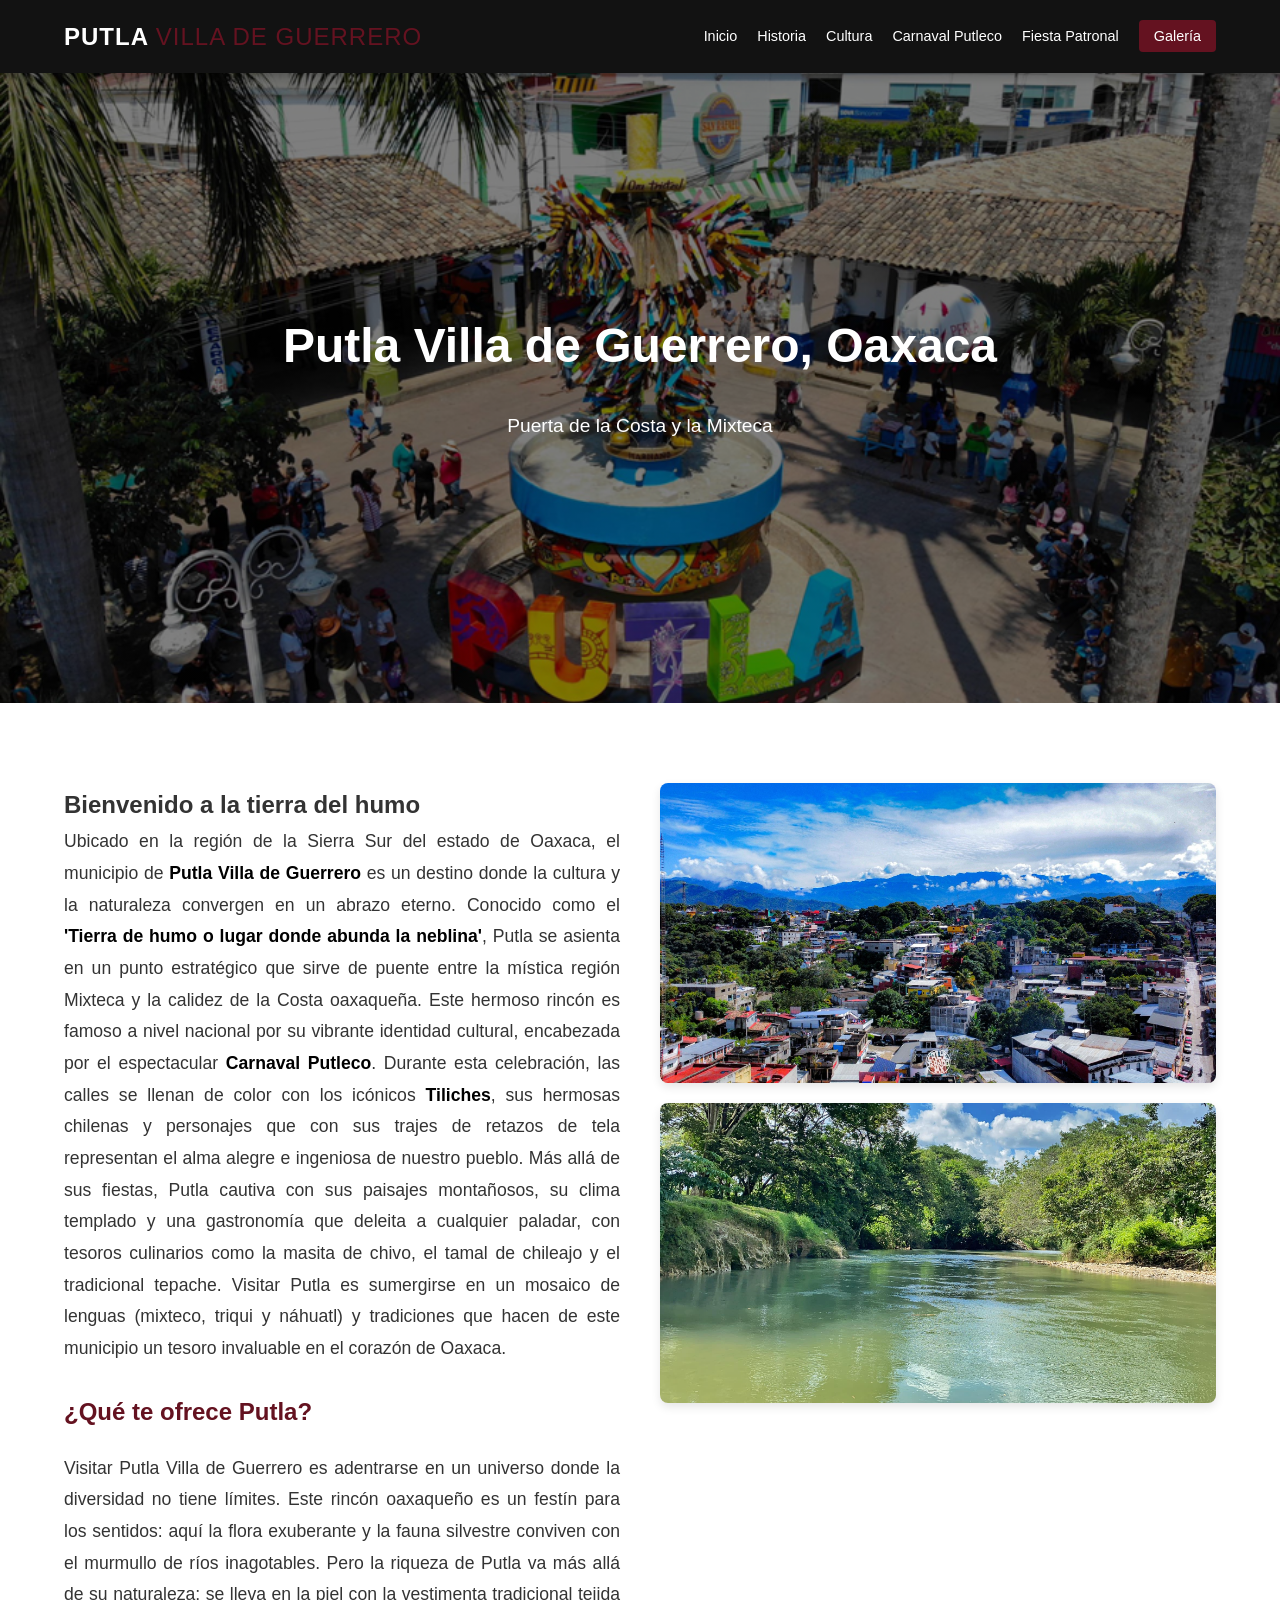
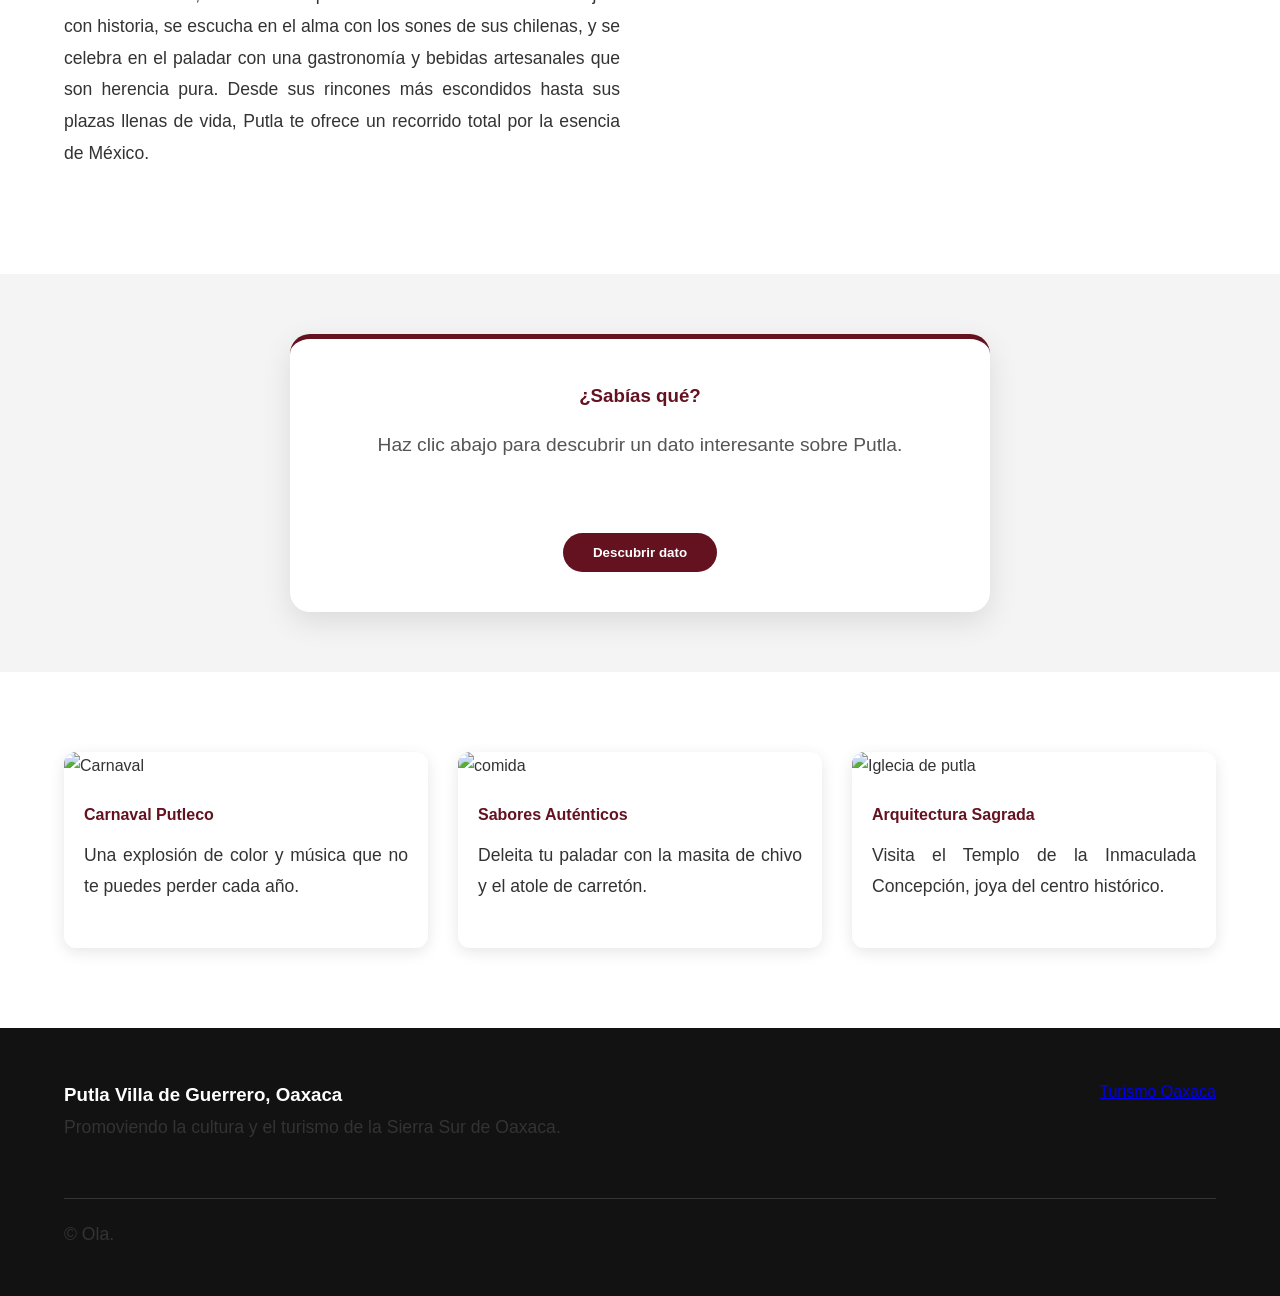
==== index.html @ 63d6bbff "Rename index.html. to index.html" ====
<!DOCTYPE html>
<html lang="es">
<head>
    <meta charset="UTF-8">
    <meta name="viewport" content="width=device-width, initial-scale=1.0">
    <title>pagina de putla</title>
    <link rel="stylesheet" href="css/estilos.css">
</head>
<body>

    <header>
        <div class="logo">
            <h1>Putla <span>Villa de Guerrero</span></h1>
        </div>
        <nav>
            <ul>
                <li><a href="index.html">Inicio</a></li>
                <li><a href="Historia.html">Historia</a></li>
                <li><a href="cultura.html">Cultura</a></li>
                <li><a href="Carnaval Putleco.html">Carnaval Putleco</a></li>
                <li><a href="Fiesta Patronal.html">Fiesta Patronal</a></li>
                <li><a href="galeria.html" class="btn-destacado">Galería</a></li>
            </ul>
        </nav>
    </header>

    <main>
        <section class="hero-turismo">
            <div class="hero-text">
                <h2>Putla Villa de Guerrero, Oaxaca</h2>
                <p>Puerta de la Costa y la Mixteca</p>
            </div>
        </section>

        <section id="explorar" class="intro">
            <div class="contenedor-flex">
                <div class="columna-texto">
                    <h1>Bienvenido a la tierra del humo</h1>
                    <p>Ubicado en la región de la Sierra Sur del estado de Oaxaca, el municipio de <strong>Putla Villa de Guerrero</strong> es un destino donde la cultura y la naturaleza convergen en un abrazo eterno. Conocido como el <strong>'Tierra de humo o lugar donde abunda la neblina'</strong>, Putla se asienta en un punto estratégico que sirve de puente entre la mística región Mixteca y la calidez de la Costa oaxaqueña. Este hermoso rincón es famoso a nivel nacional por su vibrante identidad cultural, encabezada por el espectacular <strong>Carnaval Putleco</strong>. Durante esta celebración, las calles se llenan de color con los icónicos <strong>Tiliches</strong>, sus hermosas chilenas y personajes que con sus trajes de retazos de tela representan el alma alegre e ingeniosa de nuestro pueblo. Más allá de sus fiestas, Putla cautiva con sus paisajes montañosos, su clima templado y una gastronomía que deleita a cualquier paladar, con tesoros culinarios como la masita de chivo, el tamal de chileajo y el tradicional tepache. Visitar Putla es sumergirse en un mosaico de lenguas (mixteco, triqui y náhuatl) y tradiciones que hacen de este municipio un tesoro invaluable en el corazón de Oaxaca.</p>
                    <h2>¿Qué te ofrece Putla?</h2>
                    <p>Visitar Putla Villa de Guerrero es adentrarse en un universo donde la diversidad no tiene límites. Este rincón oaxaqueño es un festín para los sentidos: aquí la flora exuberante y la fauna silvestre conviven con el murmullo de ríos inagotables. Pero la riqueza de Putla va más allá de su naturaleza; se lleva en la piel con la vestimenta tradicional tejida con historia, se escucha en el alma con los sones de sus chilenas, y se celebra en el paladar con una gastronomía y bebidas artesanales que son herencia pura. Desde sus rincones más escondidos hasta sus plazas llenas de vida, Putla te ofrece un recorrido total por la esencia de México.</p>
                </div>
                <div class="columna-imagen">
                   <img src="img/neblina.jpg" alt="neblina">
                   <img src="img/hondura.jpg" alt="textil"> </div>
            </div>
        </section>

        <section class="seccion-interactiva">
            <div class="tarjeta-interactiva">
                <h3>¿Sabías qué?</h3>
                <p id="texto-curioso">Haz clic abajo para descubrir un dato interesante sobre Putla.</p>
                <button id="btn-descubrir" class="boton-accion">Descubrir dato</button>
            </div>
        </section>

        <section class="atractivos">
            <h2 class="titulo-centrado"></h2>
            <div class="contenedor-grid">
                <article class="tarjeta-turistica">
                    <img src="img/carnaval.jpg" alt="Carnaval">
                    <div class="info">
                        <h4>Carnaval Putleco</h4>
                        <p>Una explosión de color y música que no te puedes perder cada año.</p>
                    </div>
                </article>

                <article class="tarjeta-turistica">
                    <img src="img/gastronomia.jpg" alt="comida">
                    <div class="info">
                        <h4>Sabores Auténticos</h4>
                        <p>Deleita tu paladar con la masita de chivo y el atole de carretón.</p>
                    </div>
                </article>

                <article class="tarjeta-turistica">
                    <img src="img/templo.jpg" alt="Iglecia de putla">
                    <div class="info">
                        <h4>Arquitectura Sagrada</h4>
                        <p>Visita el Templo de la Inmaculada Concepción, joya del centro histórico.</p>
                    </div>
                </article>
            </div>
        </section>
    </main>

    <footer>
        <div class="footer-content">
            <div class="footer-info">
                <h3>Putla Villa de Guerrero, Oaxaca</h3>
                <p>Promoviendo la cultura y el turismo de la Sierra Sur de Oaxaca.</p>
            </div>
            <div class="footer-links">
                <a href="https://www.oaxaca.travel" target="_blank">Turismo Oaxaca</a>
            </div>
        </div>
        <div class="copyright">
            <p>&copy; Ola.</p>
        </div>
    </footer>

    <script src="js/script.js"></script>

</body>
</html>
---- css/estilos.css ----
/* --- CONFIGURACIÓN DE COLORES Y FUENTES --- */
:root {
    --negro-menu: #121212;
    --color-vino: #641220;
    --blanco: #ffffff;
    --negro-texto: #333333;
    --gris-claro: #f4f4f4;
    --fuente-principal: 'Segoe UI', Roboto, Helvetica, Arial, sans-serif;
}

/* --- ESTILOS GENERALES --- */
* {
    box-sizing: border-box;
    margin: 0;
    padding: 0;
}

body {
    font-family: var(--fuente-principal);
    background-color: var(--blanco);
    color: var(--negro-texto);
    line-height: 1.8;
}

p {
    text-align: justify;
    text-justify: inter-word;
    margin-bottom: 25px;
    font-size: 1.1rem;
    color: var(--negro-texto);
}

strong {
    color: #000000;
    font-weight: bold;
}

/* --- HEADER Y MENÚ --- */
header {
    background-color: var(--negro-menu);
    color: var(--blanco);
    padding: 15px 5%;
    display: flex;
    justify-content: space-between;
    align-items: center;
    position: sticky;
    top: 0;
    z-index: 1000;
    box-shadow: 0 2px 10px rgba(0,0,0,0.3);
}

.logo h1 { font-size: 1.5rem; text-transform: uppercase; letter-spacing: 1px; }
.logo h1 span { color: var(--color-vino); font-weight: 300; }

nav ul { display: flex; list-style: none; gap: 20px; }
nav a { color: var(--blanco); text-decoration: none; font-weight: 500; font-size: 0.9rem; transition: color 0.3s; }
nav a:hover { color: var(--color-vino); }
.btn-destacado { background-color: var(--color-vino); padding: 8px 15px; border-radius: 4px; }

/* --- SECCIÓN HERO --- */
.hero-turismo {
    height: 70vh;
    background: linear-gradient(rgba(0,0,0,0.5), rgba(0,0,0,0.5)), url('../img/monumento.jpg');
    background-size: cover;
    background-position: center;
    display: flex;
    align-items: center;
    justify-content: center;
    color: white;
    text-align: center;
}

.hero-text h2 { font-size: 3rem; margin-bottom: 20px; color: white; }
.hero-text p { font-size: 1.2rem; margin-bottom: 30px; color: white; text-align: center; }

/* --- INTRODUCCIÓN Y COLUMNA DE IMÁGENES --- */
.intro { padding: 80px 5%; }
.contenedor-flex { display: flex; flex-wrap: wrap; gap: 40px; align-items: flex-start; }
.columna-texto, .columna-imagen { flex: 1; min-width: 300px; }
.columna-texto h2 { color: var(--color-vino); margin-bottom: 20px; text-align: left; }

/* Ajuste para dos imágenes una abajo de otra */
.columna-imagen {
    display: flex;
    flex-direction: column;
    gap: 20px;
}

.columna-imagen img {
    width: 100%;
    height: 300px;
    border-radius: 8px;
    object-fit: cover;
    display: block;
    box-shadow: 0 4px 10px rgba(0,0,0,0.1);
}

/* --- SECCIÓN INTERACTIVA (BOTÓN) --- */
.seccion-interactiva { padding: 60px 5%; background-color: var(--gris-claro); text-align: center; }
.tarjeta-interactiva { max-width: 700px; margin: 0 auto; background: white; padding: 40px; border-radius: 20px; box-shadow: 0 10px 30px rgba(0,0,0,0.1); border-top: 5px solid var(--color-vino); }
.tarjeta-interactiva h3 { color: var(--color-vino); margin-bottom: 15px; }
#texto-curioso { font-size: 1.2rem; min-height: 80px; transition: opacity 0.3s ease; color: #555; text-align: center; }

/* --- BOTÓN DE ACCIÓN --- */
.boton-accion {
    padding: 12px 30px;
    background-color: var(--color-vino);
    color: white;
    text-decoration: none;
    border: none;
    border-radius: 30px;
    font-weight: bold;
    cursor: pointer;
    transition: transform 0.3s;
}
.boton-accion:hover { transform: scale(1.1); }

/* --- GRID ATRACTIVOS --- */
.atractivos { padding: 80px 5%; }
.contenedor-grid { display: grid; grid-template-columns: repeat(auto-fit, minmax(300px, 1fr)); gap: 30px; }
.tarjeta-turistica { background: white; border-radius: 12px; overflow: hidden; box-shadow: 0 4px 15px rgba(0,0,0,0.1); }
.tarjeta-turistica img { width: 100%; height: 200px; object-fit: cover; }
.info { padding: 20px; }
.info h4 { color: var(--color-vino); margin-bottom: 10px; }

/* --- FOOTER --- */
footer { background-color: var(--negro-menu); color: white; padding: 50px 5% 20px 5%; }
.footer-content { display: flex; justify-content: space-between; flex-wrap: wrap; gap: 20px; border-bottom: 1px solid #333; padding-bottom: 30px; }
.copyright { text-align: center; padding-top: 20px; font-size: 0.8rem; color: #888; }

/* --- MEDIA QUERY --- */
@media (max-width: 600px) {
    header { flex-direction: column; }
    nav ul { margin-top: 15px; flex-direction: column; gap: 10px; }
    p { text-align: left; }
}
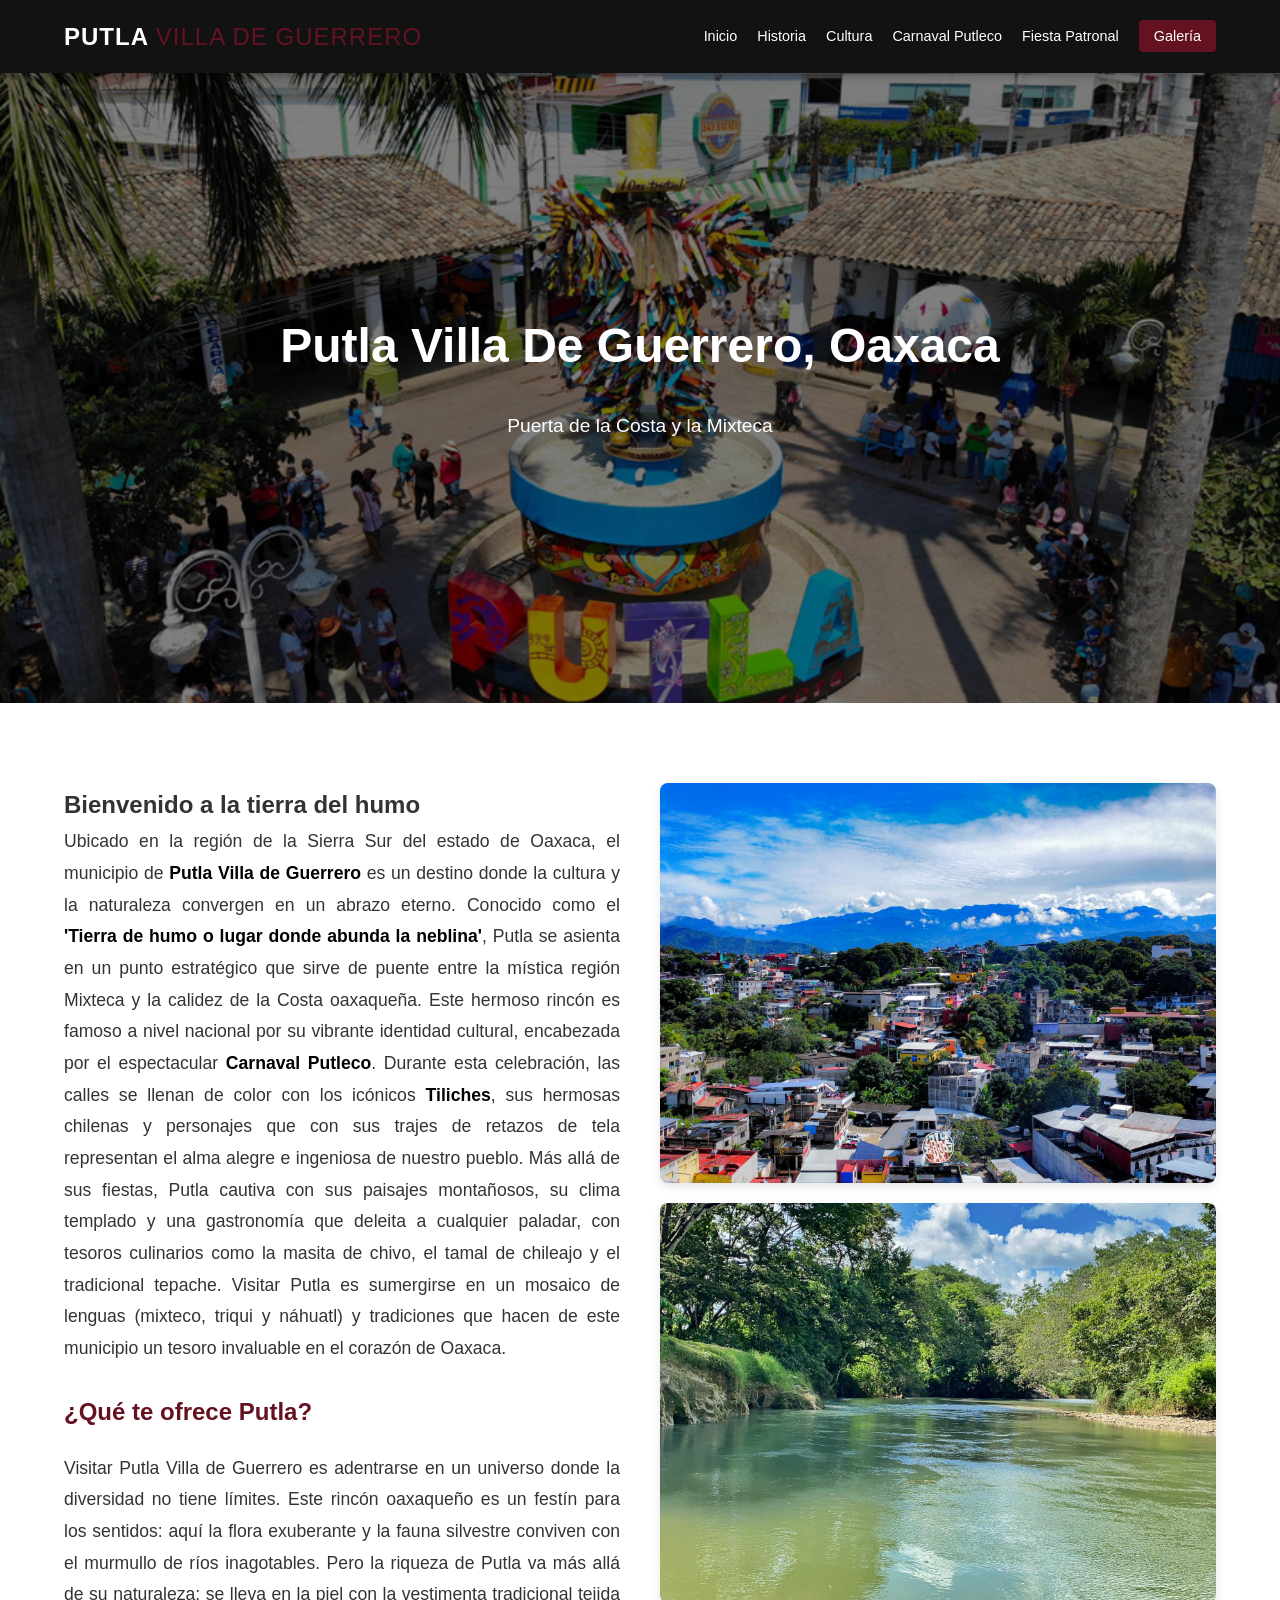
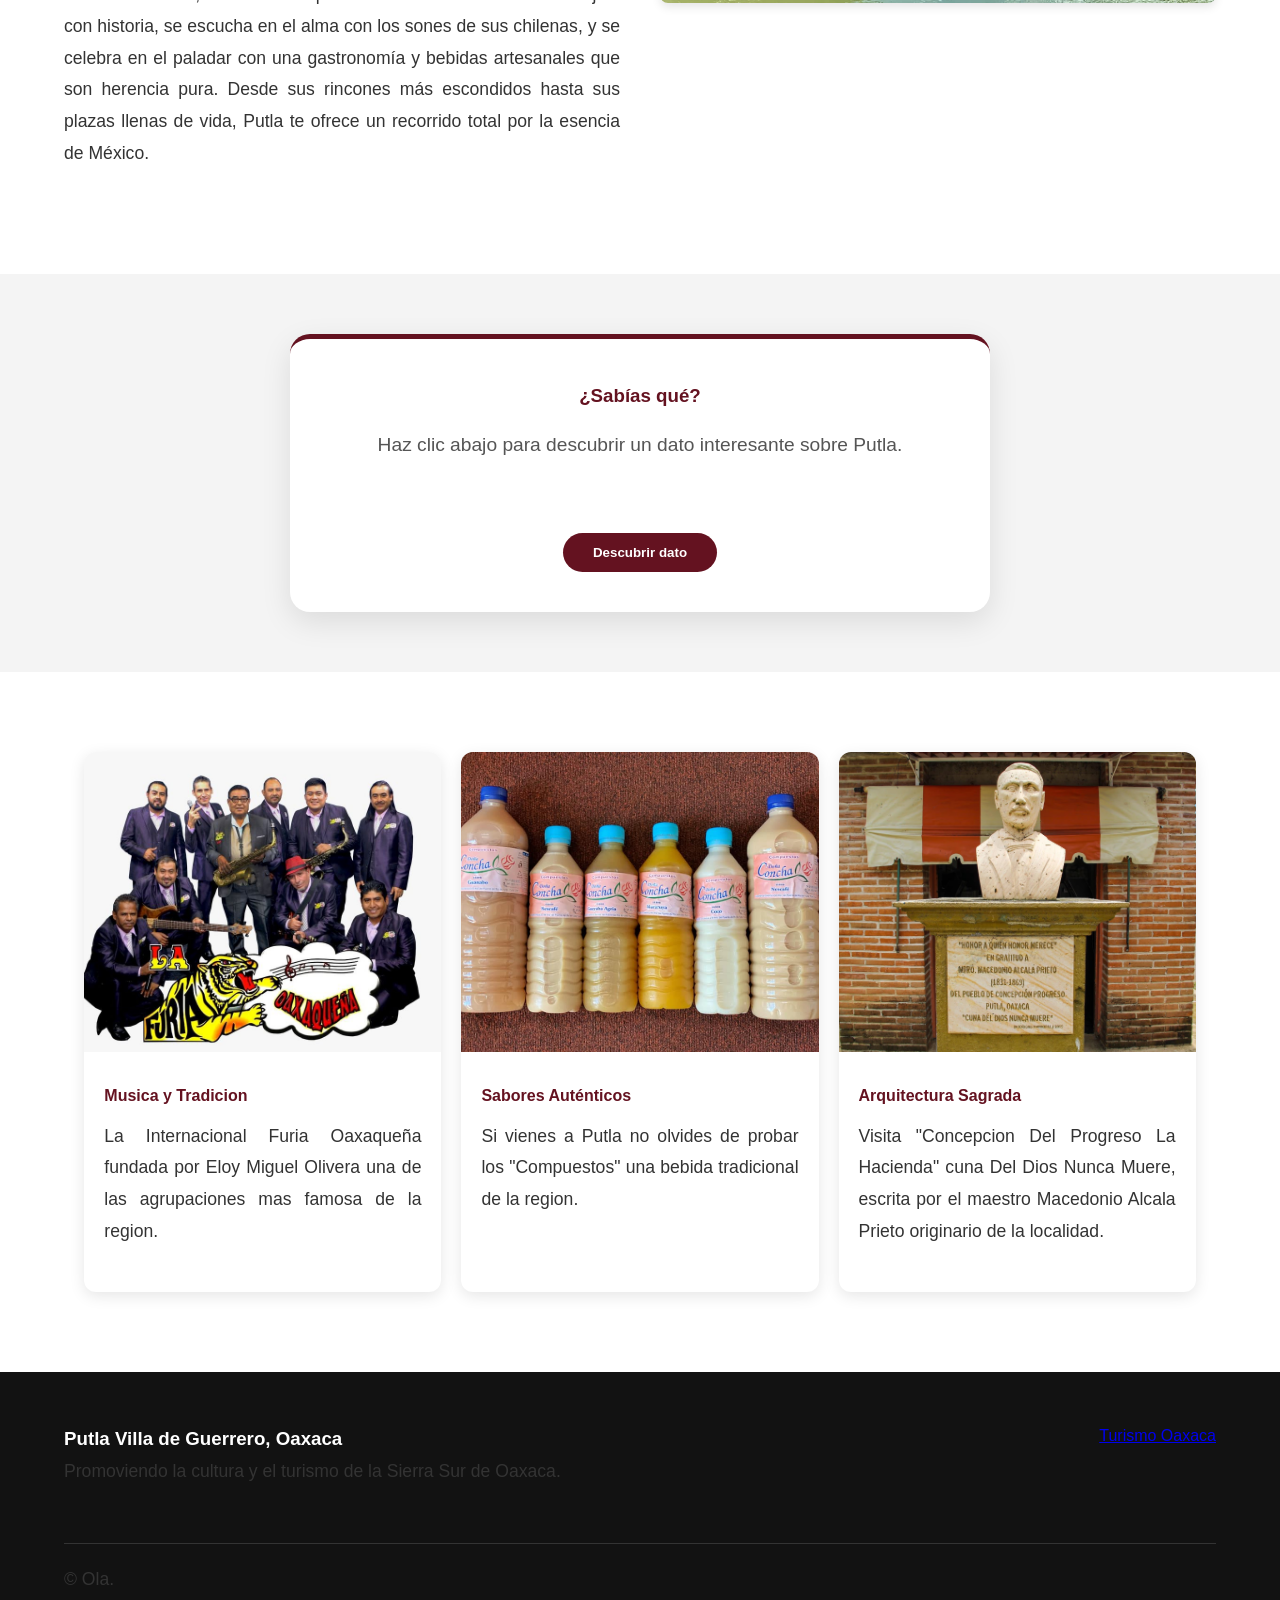
==== commit b843d794: "Add files via upload" ====
--- a/index.html
+++ b/index.html
@@ -10,14 +10,14 @@
 
     <header>
         <div class="logo">
-            <h1>Putla <span>Villa de Guerrero</span></h1>
+            <h1>Putla <span>Villa De Guerrero</span></h1>
         </div>
         <nav>
             <ul>
-                <li><a href="index.html">Inicio</a></li>
+                <li><a href="#index.html">Inicio</a></li>
                 <li><a href="Historia.html">Historia</a></li>
                 <li><a href="cultura.html">Cultura</a></li>
-                <li><a href="Carnaval Putleco.html">Carnaval Putleco</a></li>
+                <li><a href="Carnaval.html">Carnaval Putleco</a></li>
                 <li><a href="Fiesta Patronal.html">Fiesta Patronal</a></li>
                 <li><a href="galeria.html" class="btn-destacado">Galería</a></li>
             </ul>
@@ -27,7 +27,7 @@
     <main>
         <section class="hero-turismo">
             <div class="hero-text">
-                <h2>Putla Villa de Guerrero, Oaxaca</h2>
+                <h2>Putla Villa De Guerrero, Oaxaca</h2>
                 <p>Puerta de la Costa y la Mixteca</p>
             </div>
         </section>
@@ -58,26 +58,26 @@
             <h2 class="titulo-centrado"></h2>
             <div class="contenedor-grid">
                 <article class="tarjeta-turistica">
-                    <img src="img/carnaval.jpg" alt="Carnaval">
+                    <img src="img/furia.jpg" alt="Internacional Furia Oaxaqueña">
                     <div class="info">
-                        <h4>Carnaval Putleco</h4>
-                        <p>Una explosión de color y música que no te puedes perder cada año.</p>
+                        <h4>Musica y Tradicion</h4>
+                        <p>La Internacional Furia Oaxaqueña fundada por Eloy Miguel Olivera una de las agrupaciones mas famosa de la region.</p>
                     </div>
                 </article>
 
                 <article class="tarjeta-turistica">
-                    <img src="img/gastronomia.jpg" alt="comida">
+                    <img src="img/compuestos.jpg" alt="compuestos">
                     <div class="info">
                         <h4>Sabores Auténticos</h4>
-                        <p>Deleita tu paladar con la masita de chivo y el atole de carretón.</p>
+                        <p>Si vienes a Putla no olvides de probar los "Compuestos" una bebida tradicional de la region.</p>
                     </div>
                 </article>
 
                 <article class="tarjeta-turistica">
-                    <img src="img/templo.jpg" alt="Iglecia de putla">
+                    <img src="img/macedonio.jpg" alt="Imagen de Macedonio Alcala">
                     <div class="info">
                         <h4>Arquitectura Sagrada</h4>
-                        <p>Visita el Templo de la Inmaculada Concepción, joya del centro histórico.</p>
+                        <p>Visita "Concepcion Del Progreso La Hacienda" cuna Del Dios Nunca Muere, escrita por el maestro Macedonio Alcala Prieto originario de la localidad.</p>
                     </div>
                 </article>
             </div>
@@ -102,4 +102,4 @@
     <script src="js/script.js"></script>
 
 </body>
-</html>
+</html>
--- a/css/estilos.css
+++ b/css/estilos.css
@@ -1,3 +1,11 @@
+html {
+    scroll-behavior: smooth;
+    scroll-padding-top: 90px; /* Esto evita que el menú negro tape tus títulos al bajar */
+}
+
+/* De aquí para abajo dejas todo el CSS que ya tenías antes... */
+
+
 /* --- CONFIGURACIÓN DE COLORES Y FUENTES --- */
 :root {
     --negro-menu: #121212;
@@ -43,10 +51,18 @@
     display: flex;
     justify-content: space-between;
     align-items: center;
+    flex-wrap: wrap; /* <--- AGREGA ESTO: Permite que el menú baje si no cabe */
     position: sticky;
     top: 0;
     z-index: 1000;
     box-shadow: 0 2px 10px rgba(0,0,0,0.3);
+}
+
+nav ul { 
+    display: flex; 
+    list-style: none; 
+    gap: 25px; 
+    flex-wrap: wrap; /* <--- AGREGA ESTO: Evita que los enlaces se encimen entre sí */
 }
 
 .logo h1 { font-size: 1.5rem; text-transform: uppercase; letter-spacing: 1px; }
@@ -88,7 +104,7 @@
 
 .columna-imagen img {
     width: 100%;
-    height: 300px;
+    height: 400px;
     border-radius: 8px;
     object-fit: cover;
     display: block;
@@ -119,7 +135,7 @@
 .atractivos { padding: 80px 5%; }
 .contenedor-grid { display: grid; grid-template-columns: repeat(auto-fit, minmax(300px, 1fr)); gap: 30px; }
 .tarjeta-turistica { background: white; border-radius: 12px; overflow: hidden; box-shadow: 0 4px 15px rgba(0,0,0,0.1); }
-.tarjeta-turistica img { width: 100%; height: 200px; object-fit: cover; }
+.tarjeta-turistica img { width: 100%; height: 300px; object-fit: cover; }
 .info { padding: 20px; }
 .info h4 { color: var(--color-vino); margin-bottom: 10px; }
 
@@ -128,9 +144,150 @@
 .footer-content { display: flex; justify-content: space-between; flex-wrap: wrap; gap: 20px; border-bottom: 1px solid #333; padding-bottom: 30px; }
 .copyright { text-align: center; padding-top: 20px; font-size: 0.8rem; color: #888; }
 
-/* --- MEDIA QUERY --- */
-@media (max-width: 600px) {
-    header { flex-direction: column; }
-    nav ul { margin-top: 15px; flex-direction: column; gap: 10px; }
-    p { text-align: left; }
+/* --- MEDIA QUERY OPTIMIZADA --- */
+@media (max-width: 850px) { /* Subimos a 850px para evitar que se amontone en tablets */
+    header { 
+        flex-direction: column; 
+        text-align: center;
+        gap: 15px;
+        padding: 20px 5%;
+    }
+
+    nav {
+        width: 100%;
+    }
+
+    nav ul { 
+        flex-direction: column; 
+        align-items: center;
+        gap: 12px; 
+        width: 100%;
+    }
+
+    nav a {
+        display: block;
+        padding: 8px 0;
+        font-size: 1rem; /* Un poco más grande para que sea fácil presionar con el dedo */
+    }
+
+    .btn-destacado {
+        display: inline-block;
+        margin-top: 5px;
+        width: auto;
+    }
+
+    /* Evitamos que los textos largos en móviles se vean raros */
+    p { 
+        text-align: left; 
+    }
+}
+
+
+
+/* Busca tu contenedor-grid actual o agrega esto al final */
+.contenedor-grid {
+    display: flex;          /* Usamos flex para controlar las tarjetas */
+    flex-wrap: wrap;        /* ¡ESTO ES LA MAGIA! Hace que las tarjetas nuevas se bajen a la siguiente fila */
+    gap: 20px;              /* Espacio de separación entre tarjetas (lados y abajo) */
+    justify-content: center;/* Centra las tarjetas en la pantalla */
+}
+
+/* Forzamos a que las tarjetas mantengan siempre su tamaño original de tres por fila */
+.tarjeta-turistica {
+    width: 31%;             /* Hace que quepan exactamente 3 tarjetas por fila dejando espacio para el gap */
+    min-width: 280px;       /* Evita que se hagan extremadamente delgadas en pantallas chicas */
+    box-sizing: border-box; /* Evita que los bordes alteren el tamaño de la tarjeta */
+}
+
+
+
+
+
+/* --- ESTILOS EXTRA PARA EL CARNAVAL CREATIVO --- */
+
+/* 1. Imagen de fondo con texto encima (Hero Banner) */
+.hero-carnaval {
+    background-image: linear-gradient(rgba(0, 0, 0, 0.5), rgba(0, 0, 0, 0.6)), url('img/portada-carnaval.jpg'); /* Tu imagen de fondo */
+    background-size: cover;
+    background-position: center;
+    background-attachment: fixed; /* Efecto Parallax elegante */
+    height: 60vh; /* Ocupa el 60% del alto de la pantalla */
+    display: flex;
+    flex-direction: column;
+    justify-content: center;
+    align-items: center;
+    text-align: center;
+    color: #ffffff;
+    padding: 20px;
+}
+
+.hero-carnaval h2 {
+    font-size: 3.5rem;
+    color: #ffffff; /* Forzamos a que sea blanco sobre el fondo oscuro */
+    text-shadow: 2px 2px 8px rgba(0, 0, 0, 0.8);
+    margin-bottom: 10px;
+}
+
+.hero-carnaval p {
+    font-size: 1.5rem;
+    text-shadow: 1px 1px 5px rgba(0, 0, 0, 0.8);
+    max-width: 800px;
+}
+
+/* 2. Truco de Experto: Efecto Invertido Automático (Zig-Zag) */
+/* Esto hace que cada contenedor-flex par dentro del carnaval voltee la imagen y el texto solitos */
+#carnaval .contenedor-flex:nth-of-type(even) {
+    flex-direction: row-reverse;
+}
+
+/* 3. Bloque Creativo de Impacto (Para las comparsas y la vibra de la fiesta) */
+.bloque-experiencia {
+    background-color: #fcf8f8; /* Un fondo sutil color crema/vino muy bajito */
+    border-left: 5px solid var(--color-vino);
+    padding: 30px;
+    margin: 40px auto;
+    max-width: 1000px;
+    border-radius: 0 15px 15px 0;
+    box-shadow: 0 4px 15px rgba(0,0,0,0.05);
+}
+
+.bloque-experiencia h3 {
+    color: var(--color-vino);
+    font-size: 2rem;
+    margin-bottom: 15px;
+}
+
+
+
+
+/* =======================================================
+   OPTIMIZACIÓN MÓVIL PARA MENÚ Y ESTRUCTURA GENERAL
+   ======================================================= */
+@media screen and (max-width: 768px) {
+    header {
+        position: static; /* Evita que el menú flote estorbando en pantallas chicas */
+        height: auto;
+        padding: 15px 10px;
+        flex-direction: column; /* Pone el logo PUTLA arriba y los enlaces abajo */
+        gap: 10px;
+    }
+
+    nav ul {
+        flex-wrap: wrap;
+        justify-content: center;
+        gap: 10px;
+        padding: 0;
+    }
+
+    nav ul li a {
+        font-size: 0.95rem; /* Letra un poco más cómoda para presionar con el dedo */
+        padding: 6px 10px;
+    }
+
+    /* Ajuste para la fila de 5 imágenes simétricas */
+    .fila-imagenes-cinco {
+        grid-template-columns: repeat(2, 1fr); /* En celular se verán de dos en dos */
+        gap: 10px;
+        padding: 10px;
+    }
 }
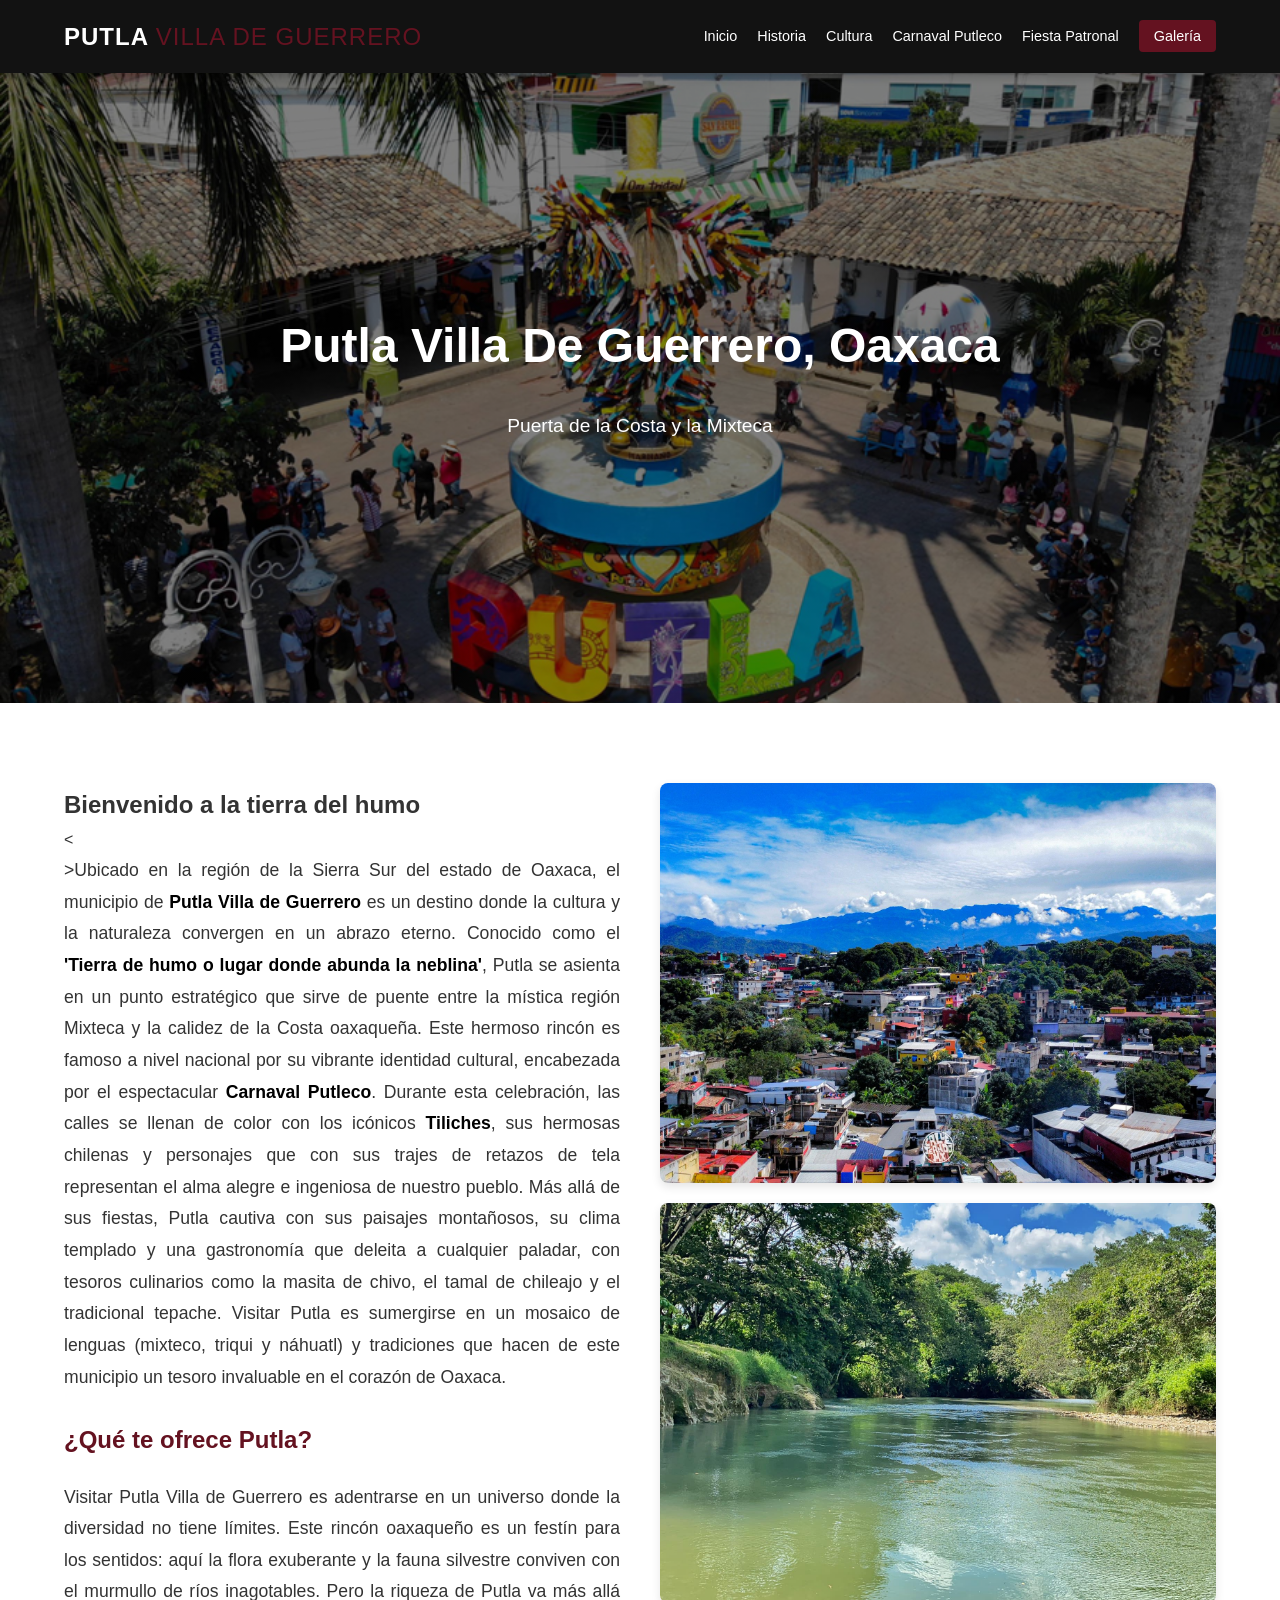
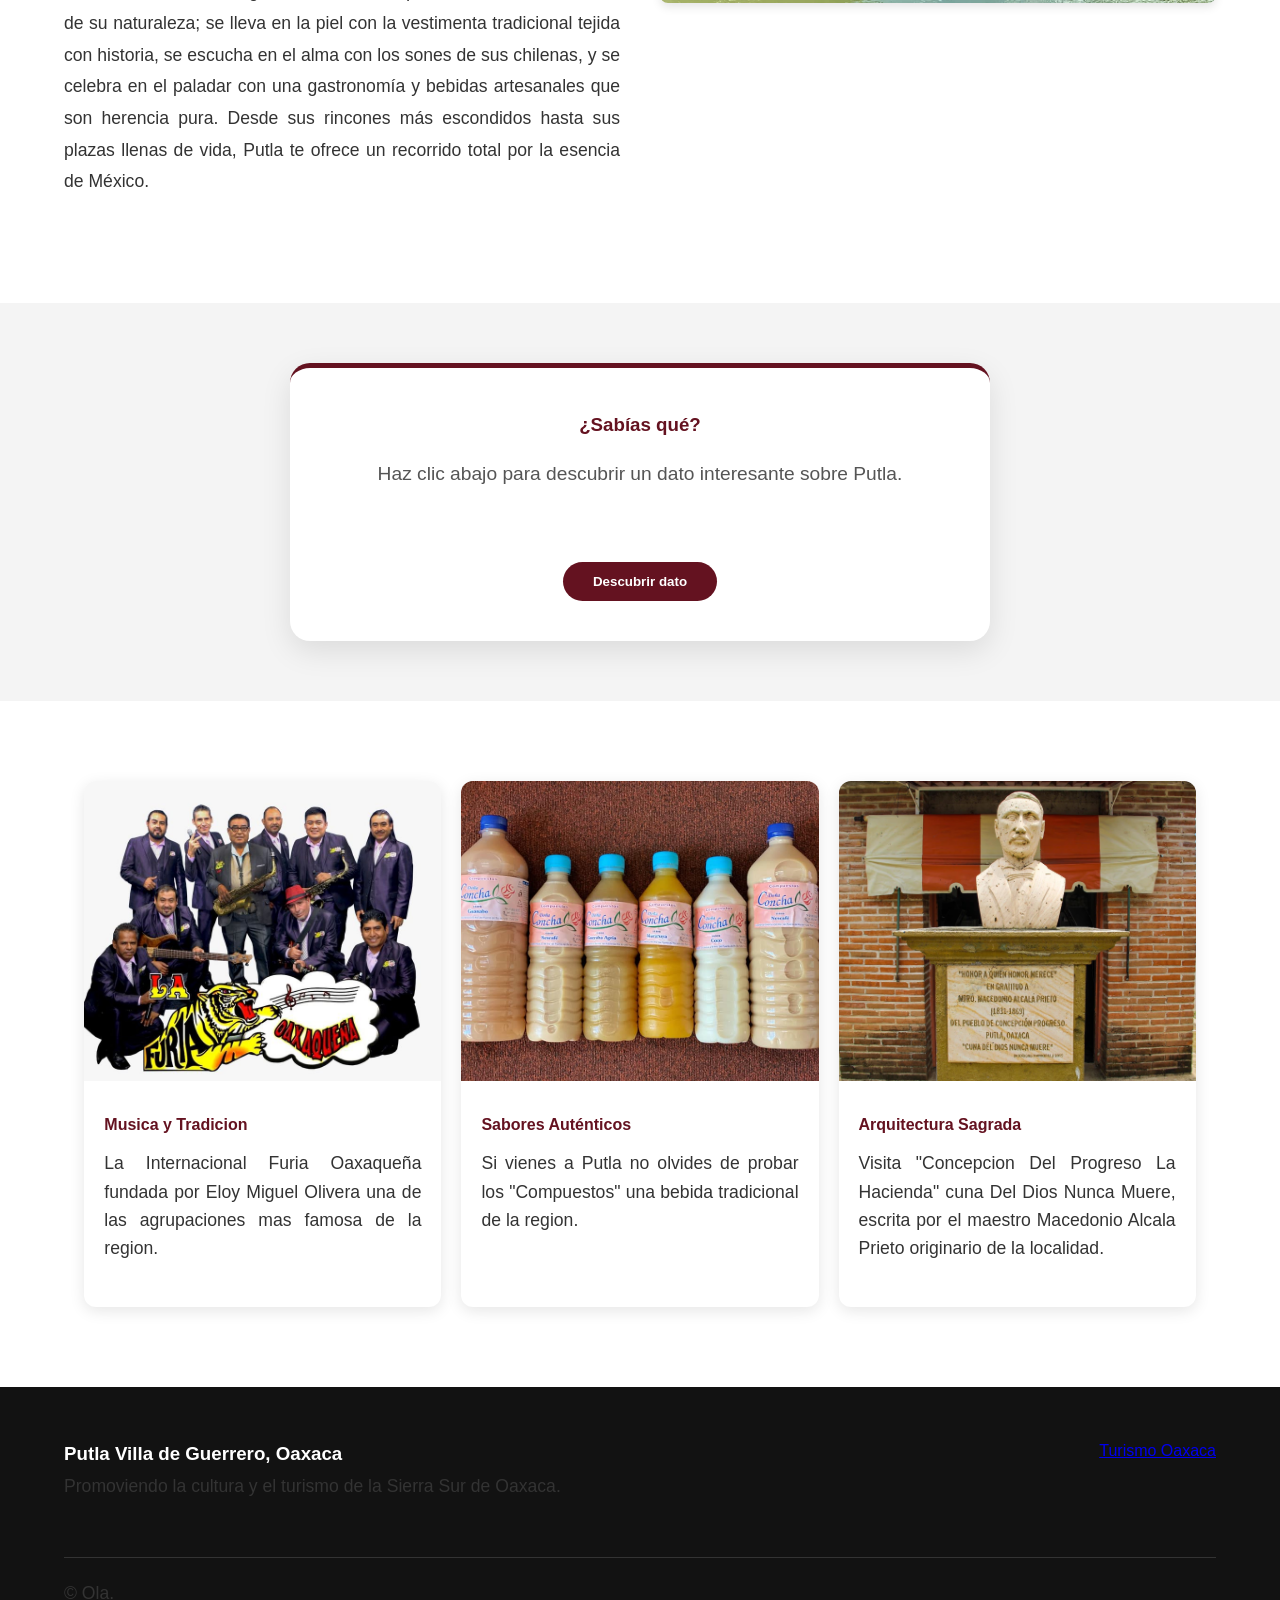
==== commit a1e094d0: "Update index.html" ====
--- a/index.html
+++ b/index.html
@@ -17,7 +17,7 @@
                 <li><a href="#index.html">Inicio</a></li>
                 <li><a href="Historia.html">Historia</a></li>
                 <li><a href="cultura.html">Cultura</a></li>
-                <li><a href="Carnaval.html">Carnaval Putleco</a></li>
+                <li><a href="carnaval.html">Carnaval Putleco</a></li>
                 <li><a href="Fiesta Patronal.html">Fiesta Patronal</a></li>
                 <li><a href="galeria.html" class="btn-destacado">Galería</a></li>
             </ul>
@@ -36,7 +36,7 @@
             <div class="contenedor-flex">
                 <div class="columna-texto">
                     <h1>Bienvenido a la tierra del humo</h1>
-                    <p>Ubicado en la región de la Sierra Sur del estado de Oaxaca, el municipio de <strong>Putla Villa de Guerrero</strong> es un destino donde la cultura y la naturaleza convergen en un abrazo eterno. Conocido como el <strong>'Tierra de humo o lugar donde abunda la neblina'</strong>, Putla se asienta en un punto estratégico que sirve de puente entre la mística región Mixteca y la calidez de la Costa oaxaqueña. Este hermoso rincón es famoso a nivel nacional por su vibrante identidad cultural, encabezada por el espectacular <strong>Carnaval Putleco</strong>. Durante esta celebración, las calles se llenan de color con los icónicos <strong>Tiliches</strong>, sus hermosas chilenas y personajes que con sus trajes de retazos de tela representan el alma alegre e ingeniosa de nuestro pueblo. Más allá de sus fiestas, Putla cautiva con sus paisajes montañosos, su clima templado y una gastronomía que deleita a cualquier paladar, con tesoros culinarios como la masita de chivo, el tamal de chileajo y el tradicional tepache. Visitar Putla es sumergirse en un mosaico de lenguas (mixteco, triqui y náhuatl) y tradiciones que hacen de este municipio un tesoro invaluable en el corazón de Oaxaca.</p>
+                    <<p style="text-align: justify;">>Ubicado en la región de la Sierra Sur del estado de Oaxaca, el municipio de <strong>Putla Villa de Guerrero</strong> es un destino donde la cultura y la naturaleza convergen en un abrazo eterno. Conocido como el <strong>'Tierra de humo o lugar donde abunda la neblina'</strong>, Putla se asienta en un punto estratégico que sirve de puente entre la mística región Mixteca y la calidez de la Costa oaxaqueña. Este hermoso rincón es famoso a nivel nacional por su vibrante identidad cultural, encabezada por el espectacular <strong>Carnaval Putleco</strong>. Durante esta celebración, las calles se llenan de color con los icónicos <strong>Tiliches</strong>, sus hermosas chilenas y personajes que con sus trajes de retazos de tela representan el alma alegre e ingeniosa de nuestro pueblo. Más allá de sus fiestas, Putla cautiva con sus paisajes montañosos, su clima templado y una gastronomía que deleita a cualquier paladar, con tesoros culinarios como la masita de chivo, el tamal de chileajo y el tradicional tepache. Visitar Putla es sumergirse en un mosaico de lenguas (mixteco, triqui y náhuatl) y tradiciones que hacen de este municipio un tesoro invaluable en el corazón de Oaxaca.</p>
                     <h2>¿Qué te ofrece Putla?</h2>
                     <p>Visitar Putla Villa de Guerrero es adentrarse en un universo donde la diversidad no tiene límites. Este rincón oaxaqueño es un festín para los sentidos: aquí la flora exuberante y la fauna silvestre conviven con el murmullo de ríos inagotables. Pero la riqueza de Putla va más allá de su naturaleza; se lleva en la piel con la vestimenta tradicional tejida con historia, se escucha en el alma con los sones de sus chilenas, y se celebra en el paladar con una gastronomía y bebidas artesanales que son herencia pura. Desde sus rincones más escondidos hasta sus plazas llenas de vida, Putla te ofrece un recorrido total por la esencia de México.</p>
                 </div>
@@ -102,4 +102,4 @@
     <script src="js/script.js"></script>
 
 </body>
-</html>+</html>
--- a/css/estilos.css
+++ b/css/estilos.css
@@ -290,4 +290,11 @@
         gap: 10px;
         padding: 10px;
     }
-}+}
+/* Alinea de forma homogénea los textos de los párrafos informativos */
+.atractivos p, 
+#inicio p {
+    text-align: justify;
+    text-justify: inter-word; /* Distribuye el espacio de forma limpia entre palabras */
+    line-height: 1.6;         /* Le da un aire extra para que en celular sea más cómodo de leer */
+}
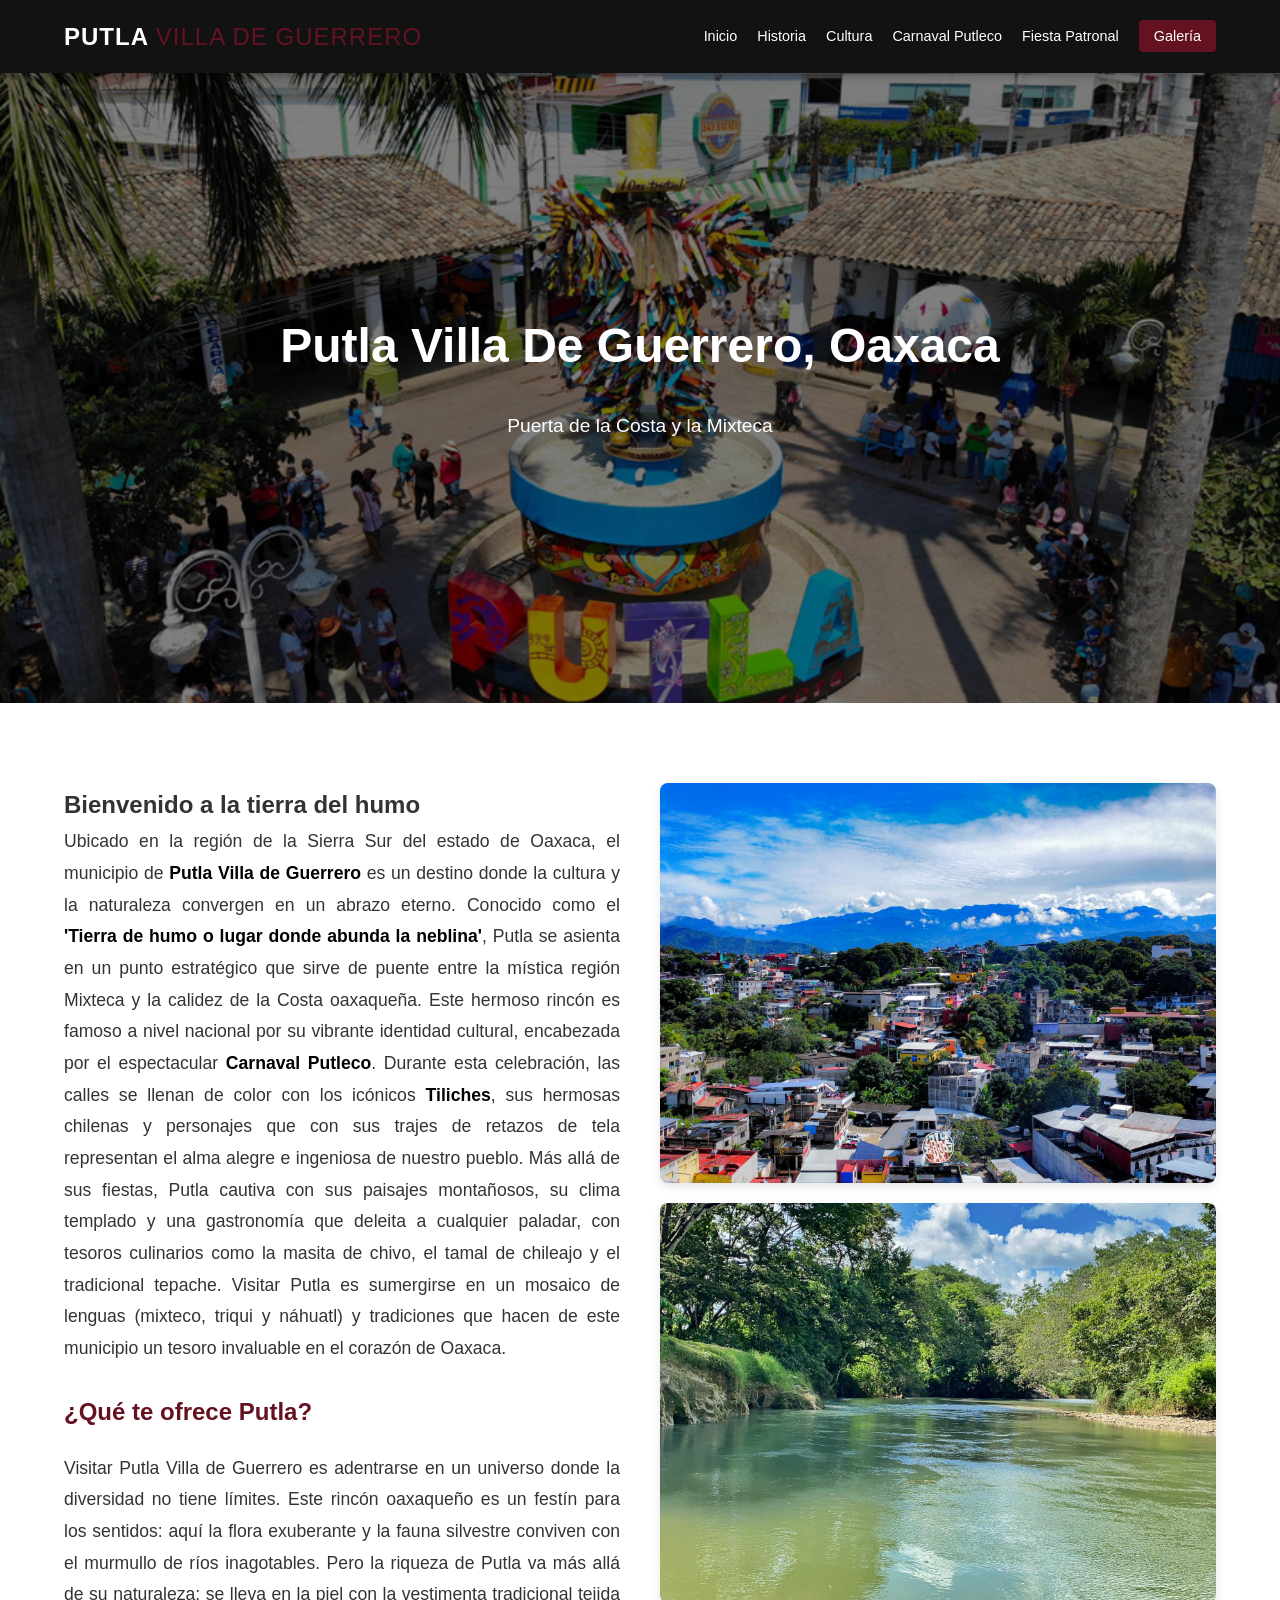
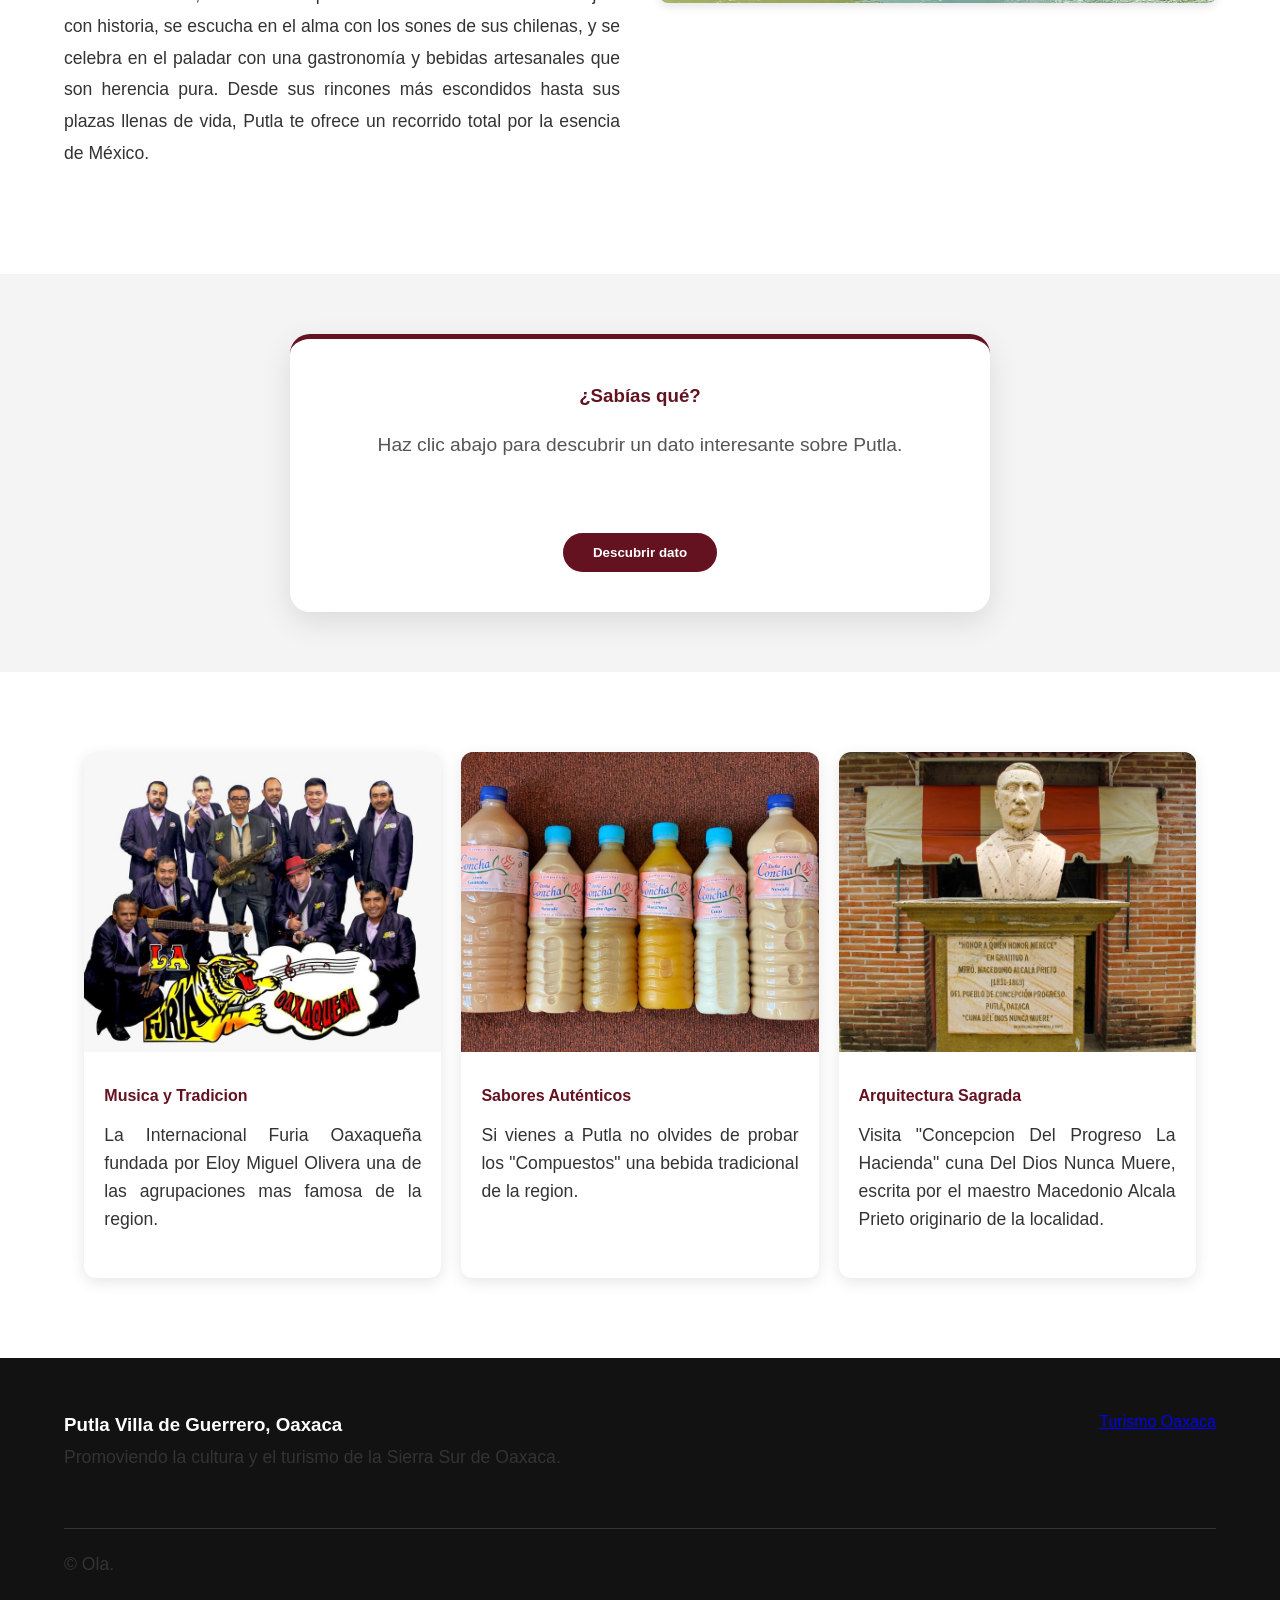
==== commit cfa2f4a9: "Update index.html" ====
--- a/index.html
+++ b/index.html
@@ -36,7 +36,7 @@
             <div class="contenedor-flex">
                 <div class="columna-texto">
                     <h1>Bienvenido a la tierra del humo</h1>
-                    <<p style="text-align: justify;">>Ubicado en la región de la Sierra Sur del estado de Oaxaca, el municipio de <strong>Putla Villa de Guerrero</strong> es un destino donde la cultura y la naturaleza convergen en un abrazo eterno. Conocido como el <strong>'Tierra de humo o lugar donde abunda la neblina'</strong>, Putla se asienta en un punto estratégico que sirve de puente entre la mística región Mixteca y la calidez de la Costa oaxaqueña. Este hermoso rincón es famoso a nivel nacional por su vibrante identidad cultural, encabezada por el espectacular <strong>Carnaval Putleco</strong>. Durante esta celebración, las calles se llenan de color con los icónicos <strong>Tiliches</strong>, sus hermosas chilenas y personajes que con sus trajes de retazos de tela representan el alma alegre e ingeniosa de nuestro pueblo. Más allá de sus fiestas, Putla cautiva con sus paisajes montañosos, su clima templado y una gastronomía que deleita a cualquier paladar, con tesoros culinarios como la masita de chivo, el tamal de chileajo y el tradicional tepache. Visitar Putla es sumergirse en un mosaico de lenguas (mixteco, triqui y náhuatl) y tradiciones que hacen de este municipio un tesoro invaluable en el corazón de Oaxaca.</p>
+                    <p style="text-align: justify;">Ubicado en la región de la Sierra Sur del estado de Oaxaca, el municipio de <strong>Putla Villa de Guerrero</strong> es un destino donde la cultura y la naturaleza convergen en un abrazo eterno. Conocido como el <strong>'Tierra de humo o lugar donde abunda la neblina'</strong>, Putla se asienta en un punto estratégico que sirve de puente entre la mística región Mixteca y la calidez de la Costa oaxaqueña. Este hermoso rincón es famoso a nivel nacional por su vibrante identidad cultural, encabezada por el espectacular <strong>Carnaval Putleco</strong>. Durante esta celebración, las calles se llenan de color con los icónicos <strong>Tiliches</strong>, sus hermosas chilenas y personajes que con sus trajes de retazos de tela representan el alma alegre e ingeniosa de nuestro pueblo. Más allá de sus fiestas, Putla cautiva con sus paisajes montañosos, su clima templado y una gastronomía que deleita a cualquier paladar, con tesoros culinarios como la masita de chivo, el tamal de chileajo y el tradicional tepache. Visitar Putla es sumergirse en un mosaico de lenguas (mixteco, triqui y náhuatl) y tradiciones que hacen de este municipio un tesoro invaluable en el corazón de Oaxaca.</p>
                     <h2>¿Qué te ofrece Putla?</h2>
                     <p>Visitar Putla Villa de Guerrero es adentrarse en un universo donde la diversidad no tiene límites. Este rincón oaxaqueño es un festín para los sentidos: aquí la flora exuberante y la fauna silvestre conviven con el murmullo de ríos inagotables. Pero la riqueza de Putla va más allá de su naturaleza; se lleva en la piel con la vestimenta tradicional tejida con historia, se escucha en el alma con los sones de sus chilenas, y se celebra en el paladar con una gastronomía y bebidas artesanales que son herencia pura. Desde sus rincones más escondidos hasta sus plazas llenas de vida, Putla te ofrece un recorrido total por la esencia de México.</p>
                 </div>
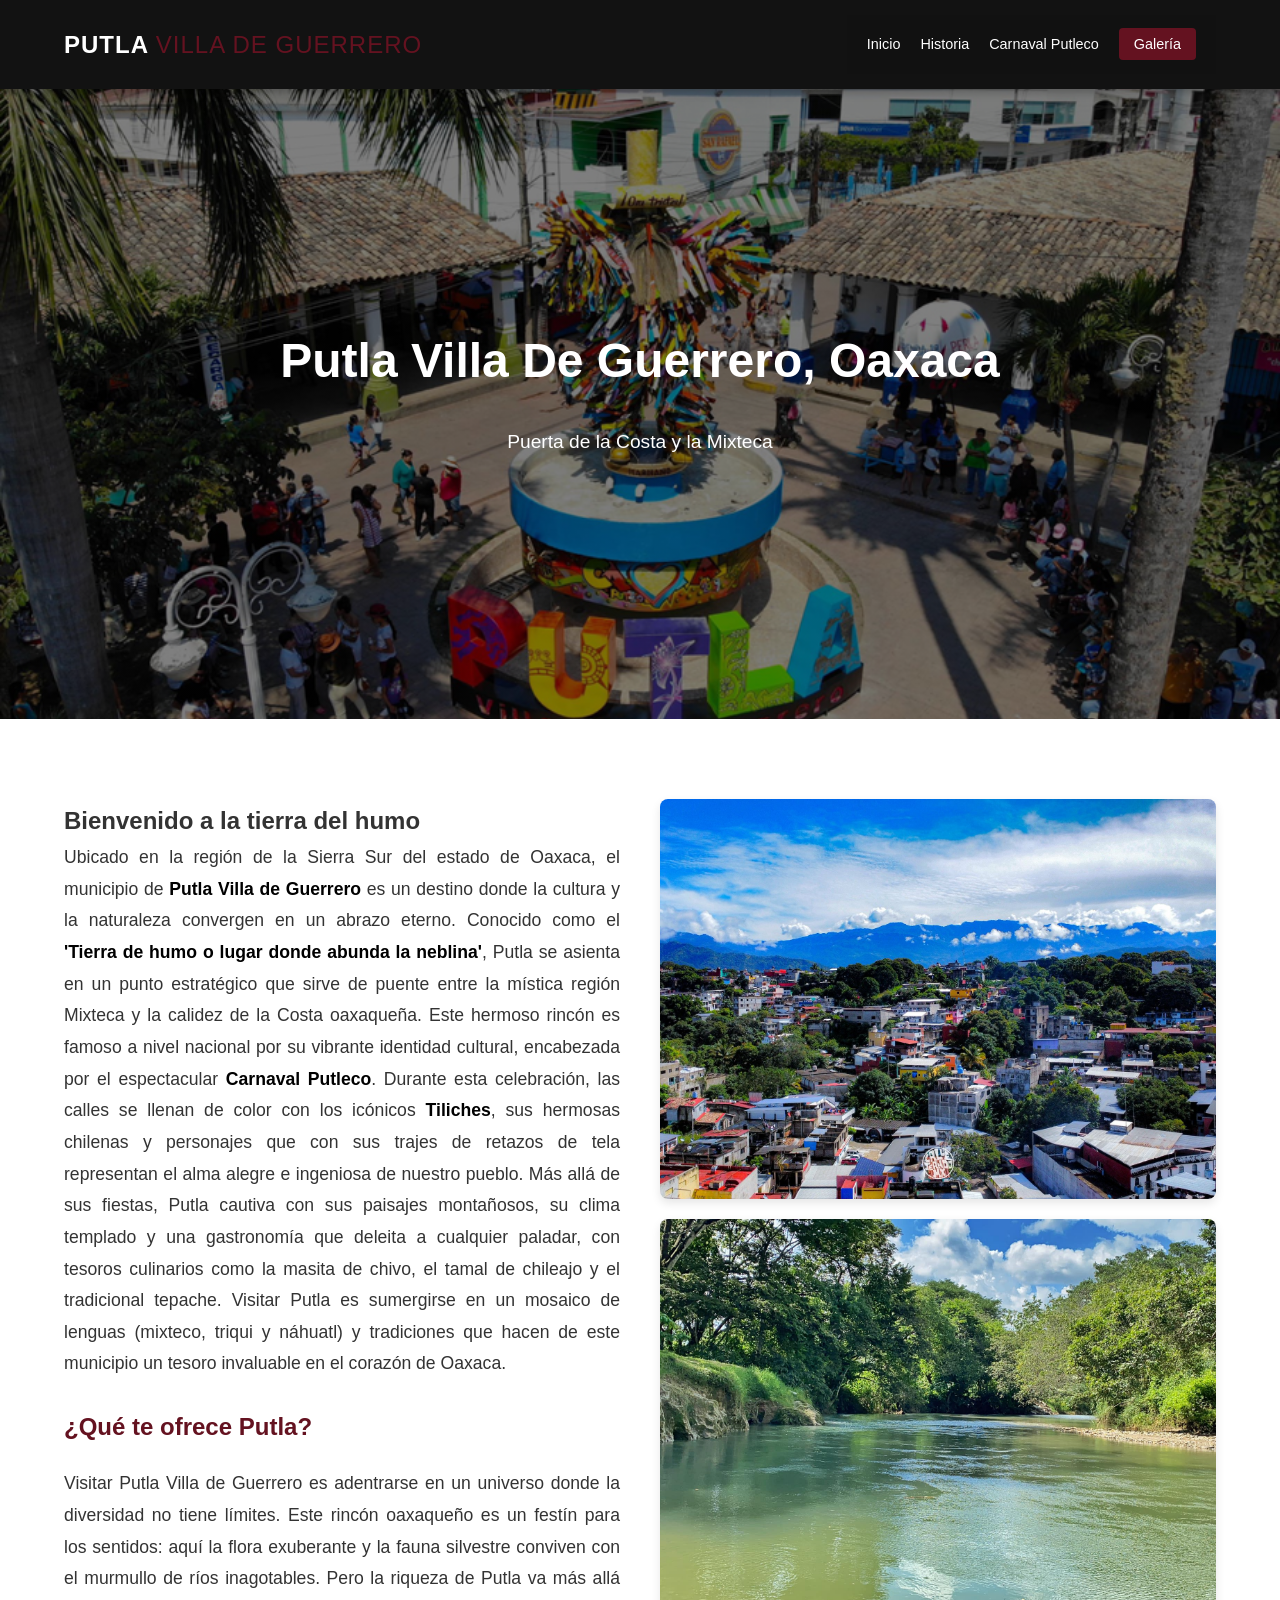
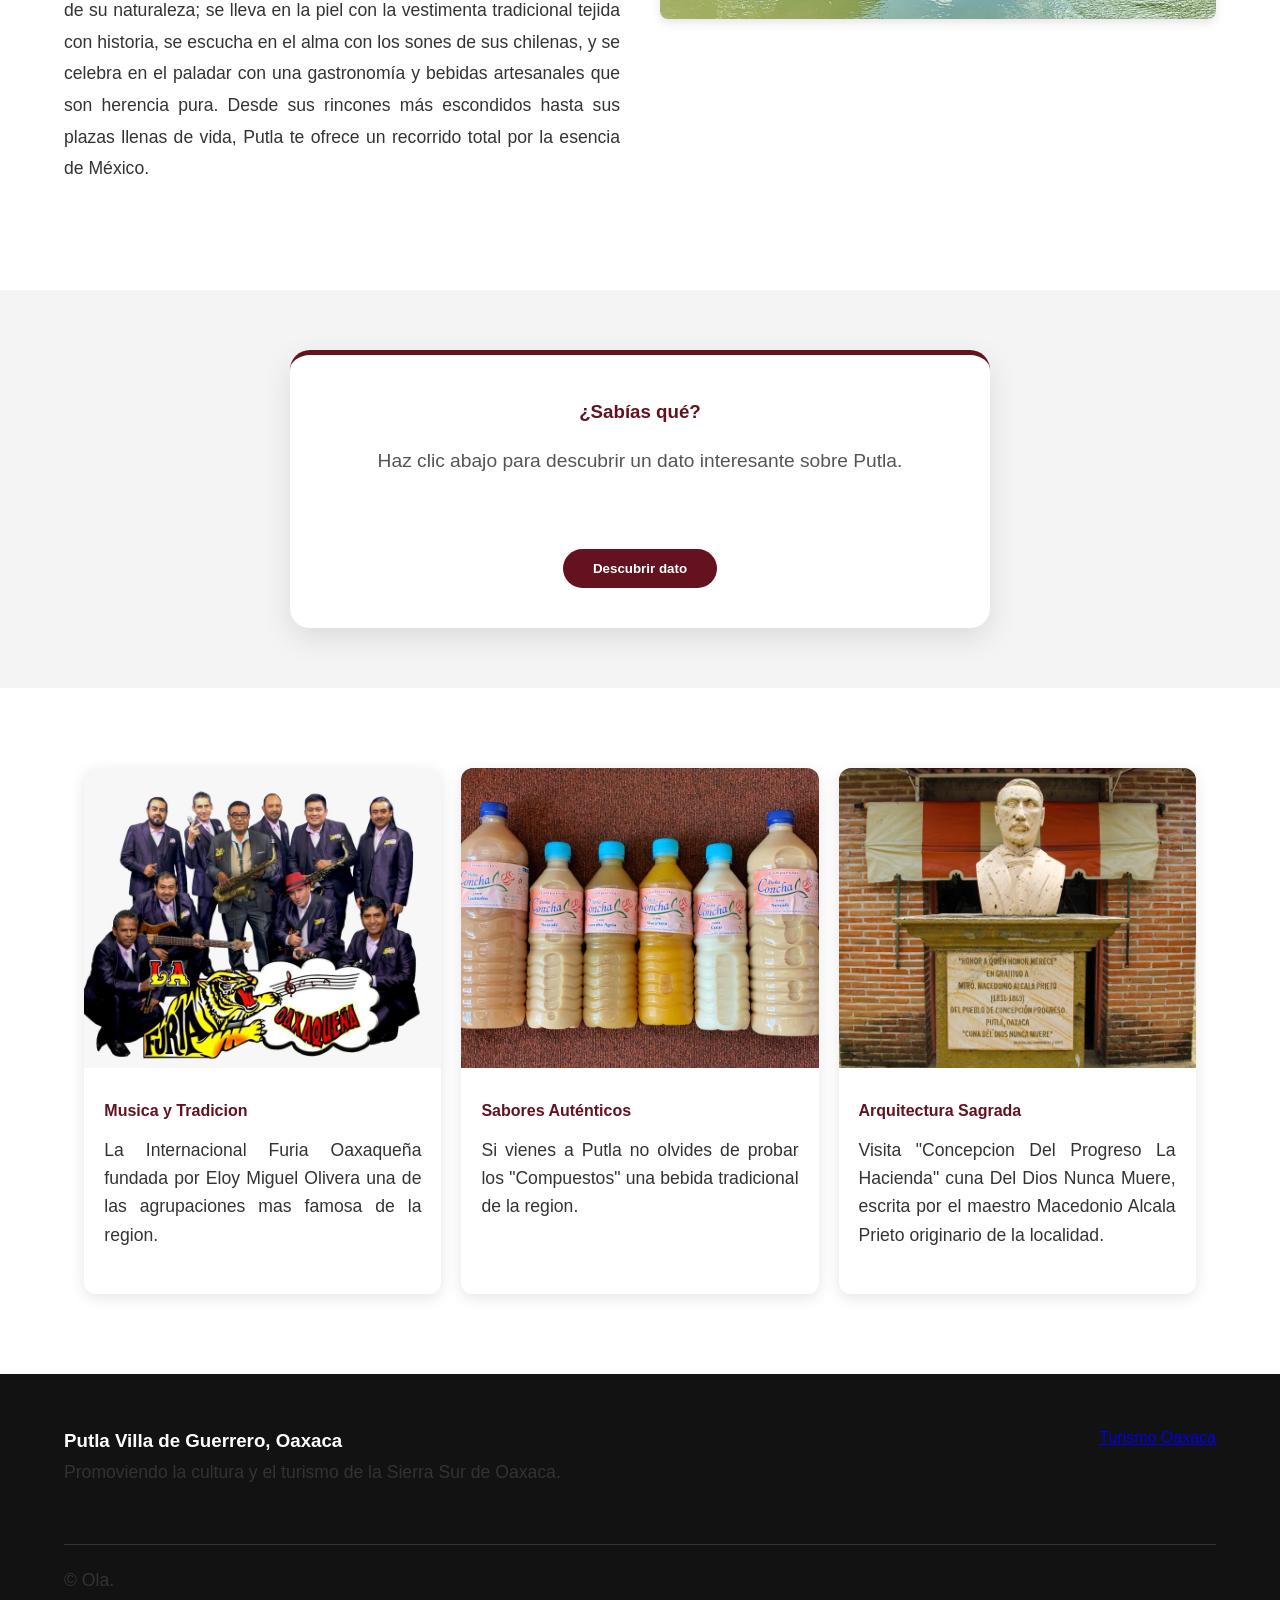
==== commit 4dc06f5b: "Update index.html" ====
--- a/index.html
+++ b/index.html
@@ -16,9 +16,9 @@
             <ul>
                 <li><a href="#index.html">Inicio</a></li>
                 <li><a href="Historia.html">Historia</a></li>
-                <li><a href="cultura.html">Cultura</a></li>
+                
                 <li><a href="carnaval.html">Carnaval Putleco</a></li>
-                <li><a href="Fiesta Patronal.html">Fiesta Patronal</a></li>
+                
                 <li><a href="galeria.html" class="btn-destacado">Galería</a></li>
             </ul>
         </nav>
@@ -38,7 +38,7 @@
                     <h1>Bienvenido a la tierra del humo</h1>
                     <p style="text-align: justify;">Ubicado en la región de la Sierra Sur del estado de Oaxaca, el municipio de <strong>Putla Villa de Guerrero</strong> es un destino donde la cultura y la naturaleza convergen en un abrazo eterno. Conocido como el <strong>'Tierra de humo o lugar donde abunda la neblina'</strong>, Putla se asienta en un punto estratégico que sirve de puente entre la mística región Mixteca y la calidez de la Costa oaxaqueña. Este hermoso rincón es famoso a nivel nacional por su vibrante identidad cultural, encabezada por el espectacular <strong>Carnaval Putleco</strong>. Durante esta celebración, las calles se llenan de color con los icónicos <strong>Tiliches</strong>, sus hermosas chilenas y personajes que con sus trajes de retazos de tela representan el alma alegre e ingeniosa de nuestro pueblo. Más allá de sus fiestas, Putla cautiva con sus paisajes montañosos, su clima templado y una gastronomía que deleita a cualquier paladar, con tesoros culinarios como la masita de chivo, el tamal de chileajo y el tradicional tepache. Visitar Putla es sumergirse en un mosaico de lenguas (mixteco, triqui y náhuatl) y tradiciones que hacen de este municipio un tesoro invaluable en el corazón de Oaxaca.</p>
                     <h2>¿Qué te ofrece Putla?</h2>
-                    <p>Visitar Putla Villa de Guerrero es adentrarse en un universo donde la diversidad no tiene límites. Este rincón oaxaqueño es un festín para los sentidos: aquí la flora exuberante y la fauna silvestre conviven con el murmullo de ríos inagotables. Pero la riqueza de Putla va más allá de su naturaleza; se lleva en la piel con la vestimenta tradicional tejida con historia, se escucha en el alma con los sones de sus chilenas, y se celebra en el paladar con una gastronomía y bebidas artesanales que son herencia pura. Desde sus rincones más escondidos hasta sus plazas llenas de vida, Putla te ofrece un recorrido total por la esencia de México.</p>
+                    <p style="text-align: justify;">Visitar Putla Villa de Guerrero es adentrarse en un universo donde la diversidad no tiene límites. Este rincón oaxaqueño es un festín para los sentidos: aquí la flora exuberante y la fauna silvestre conviven con el murmullo de ríos inagotables. Pero la riqueza de Putla va más allá de su naturaleza; se lleva en la piel con la vestimenta tradicional tejida con historia, se escucha en el alma con los sones de sus chilenas, y se celebra en el paladar con una gastronomía y bebidas artesanales que son herencia pura. Desde sus rincones más escondidos hasta sus plazas llenas de vida, Putla te ofrece un recorrido total por la esencia de México.</p>
                 </div>
                 <div class="columna-imagen">
                    <img src="img/neblina.jpg" alt="neblina">
--- a/css/estilos.css
+++ b/css/estilos.css
@@ -298,3 +298,54 @@
     text-justify: inter-word; /* Distribuye el espacio de forma limpia entre palabras */
     line-height: 1.6;         /* Le da un aire extra para que en celular sea más cómodo de leer */
 }
+/* =======================================================
+   REDISEÑO RESPONSIVO PARA EL MENÚ DE NAVEGACIÓN
+   ======================================================= */
+
+/* Esto controla la barra de navegación completa */
+nav, .menu-navegacion {
+    display: flex;
+    flex-direction: row;
+    justify-content: space-between; /* Distribuye el título a la izquierda y enlaces a la derecha */
+    align-items: center;
+    padding: 15px 20px;
+    background-color: #111111;      /* Fondo oscuro elegante */
+}
+
+/* Fuerza a que la lista de enlaces se mantenga en una sola línea horizontal en PC */
+nav ul {
+    display: flex;
+    flex-direction: row;
+    gap: 20px;                      /* Espacio entre cada botón */
+    list-style: none;
+    margin: 0;
+    padding: 0;
+}
+
+/* =======================================================
+   ADAPTACIÓN PARA CELULARES (PANTALLAS CHICAS)
+   ======================================================= */
+@media screen and (max-width: 768px) {
+    /* 1. Evitamos que el menú abarque toda la pantalla vertical */
+    nav, .menu-navegacion {
+        flex-direction: column;     /* Alinea título arriba y botones abajo de forma ordenada */
+        gap: 12px;
+        padding: 12px 10px;
+    }
+
+    /* 2. ¡EL TRUCO CLAVE! Volvemos los enlaces horizontales y compactos */
+    nav ul {
+        display: flex;
+        flex-direction: row;        /* Los obliga a ponerse uno al lado del otro, no encimados */
+        flex-wrap: wrap;            /* Si son muchos, bajan ordenadamente en una segunda línea corta */
+        justify-content: center;    /* Centra los botones en el teléfono */
+        gap: 10px 15px;             /* Separación pequeña y sutil */
+    }
+
+    /* 3. Estilizado de los enlaces para que parezcan botones limpios en celular */
+    nav ul li a, .menu-navegacion a {
+        font-size: 14px;            /* Reducimos un poquito la letra para que quepan bien */
+        padding: 6px 10px;
+        display: inline-block;
+    }
+}
